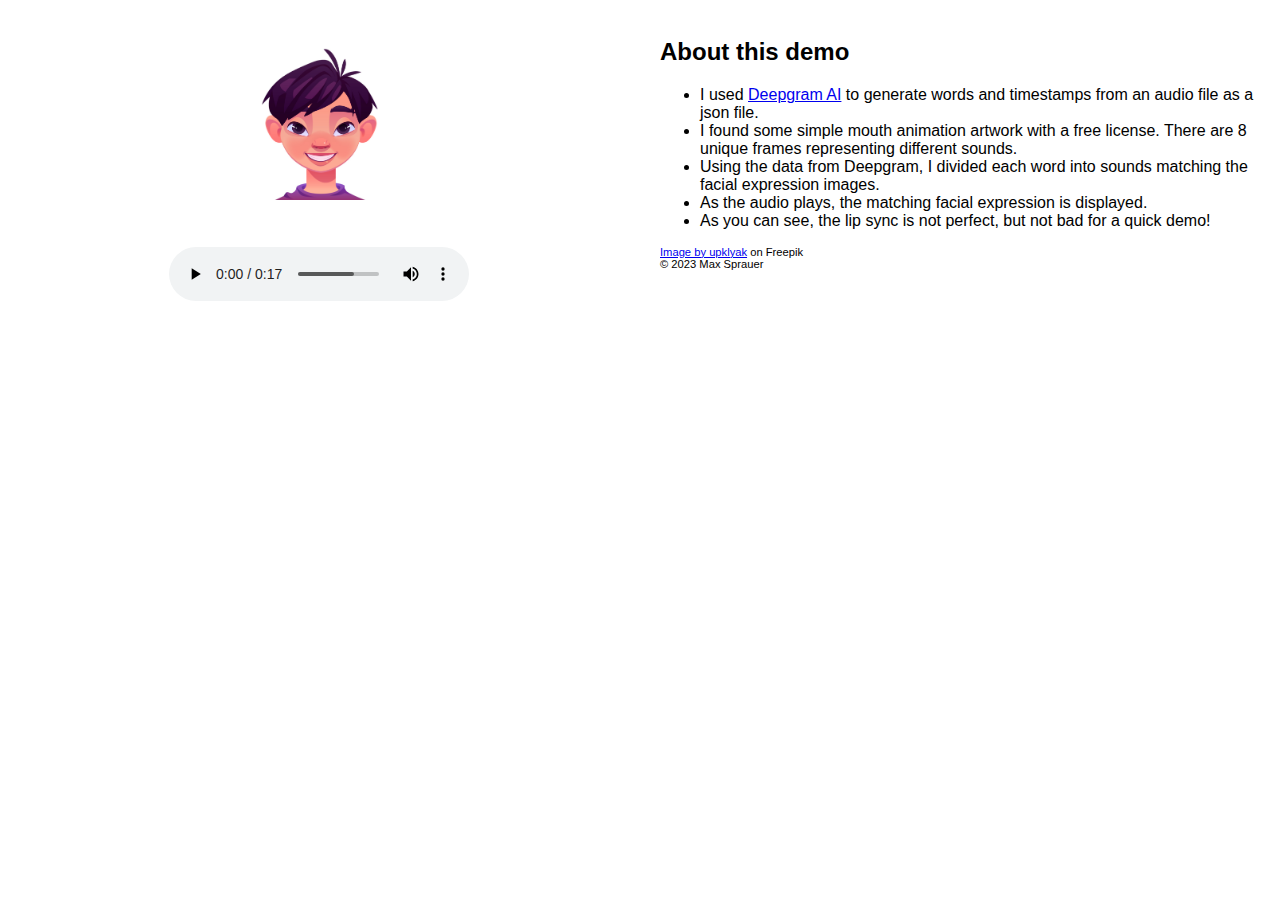
==== deepgram_demo/index.html @ 310067a8 "Deepgram demo" ====
<!DOCTYPE html>
<!-- Copyright 2023 Max Sprauer -->
<html lang="en-US">
  <head>
    <meta charset="utf-8" />
    <title>Talking Head</title>
    <link rel="stylesheet" href="canvas.css" />
    <script src="constants.js"></script>
    <script src="parse.js"></script>
    <script src="animate.js"></script>
  </head>
  <body>
    <div class="grid-container-element">
      <div class="grid-child-element animation">
        <canvas id="talking"></canvas>
        <br />
        <div id="currentWord"></div>
        <br />
        <div align="center">
          <audio controls preload="auto">
            <source
              src="audio/Bueller-Life-moves-pretty-fast.wav"
              type="audio/wav"
            />
          </audio>
        </div>
      </div>
      <div class="grid-child-element description">
        <h2>About this demo</h2>
        <ul>
          <li>
            I used <a href="https://deepgram.com/">Deepgram AI</a> to generate
            words and timestamps from an audio file as a json file.
          </li>
          <li>
            I found some simple mouth animation artwork with a free license.
            There are 8 unique frames representing different sounds.
          </li>
          <li>
            Using the data from Deepgram, I divided each word into sounds
            matching the facial expression images.
          </li>
          <li>
            As the audio plays, the matching facial expression is displayed.
          </li>
          <li>
            As you can see, the lip sync is not perfect, but not bad for a quick
            demo!
          </li>
        </ul>
        <footer>
          <a
            href="https://www.freepik.com/free-vector/kid-mouth-animation-different-facial-expressions_30701190.htm#query=mouth%20lip%20sync&position=20&from_view=keyword&track=ais"
            >Image by upklyak</a
          >
          on Freepik
          <br />
          &copy; 2023 Max Sprauer
        </footer>
      </div>
    </div>
  </body>
</html>
---- deepgram_demo/canvas.css ----
/* Copyright 2023 Max Sprauer */

.grid-container-element {
  display: grid;
  grid-template-columns: 1fr 1fr;
  grid-gap: 20px;
  width: 100%;
}

.grid-child-element {
  margin: 10px;
}

canvas {
  width: 117px; /* 585px; */
  height: 152px; /* 763px; */
}

audio {
  display: block;
}

div #currentWord {
  height: 25px;
}

div .animation {
  text-align: center;
  padding-top: 30px;
}

body {
  font-family: "Georgia", "Arial", sans-serif;
}

footer {
  font-size: 0.7em;
}
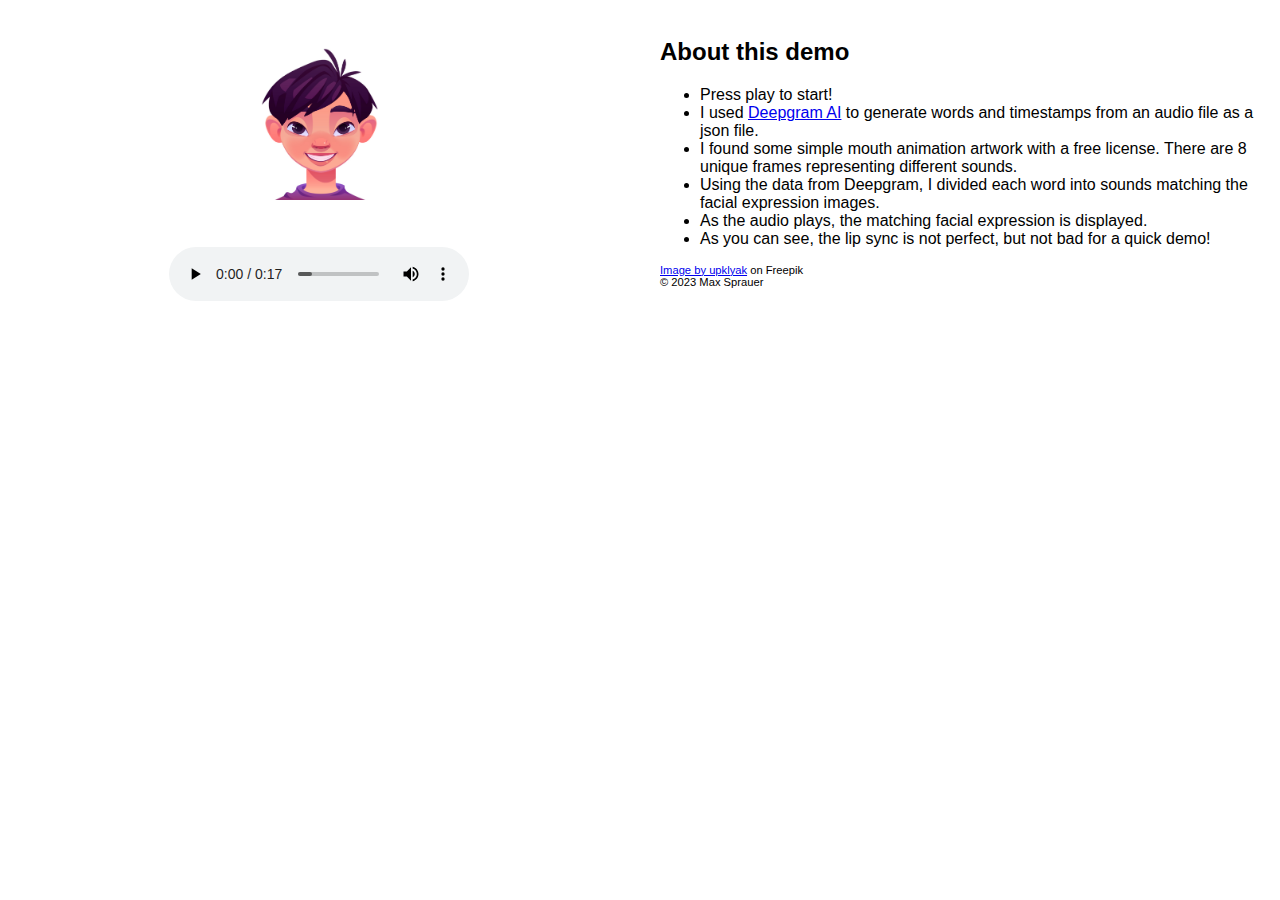
==== commit d022f5ea: "Add instruction on how to start" ====
--- a/deepgram_demo/index.html
+++ b/deepgram_demo/index.html
@@ -28,6 +28,7 @@
       <div class="grid-child-element description">
         <h2>About this demo</h2>
         <ul>
+          <li>Press play to start!</li>
           <li>
             I used <a href="https://deepgram.com/">Deepgram AI</a> to generate
             words and timestamps from an audio file as a json file.
